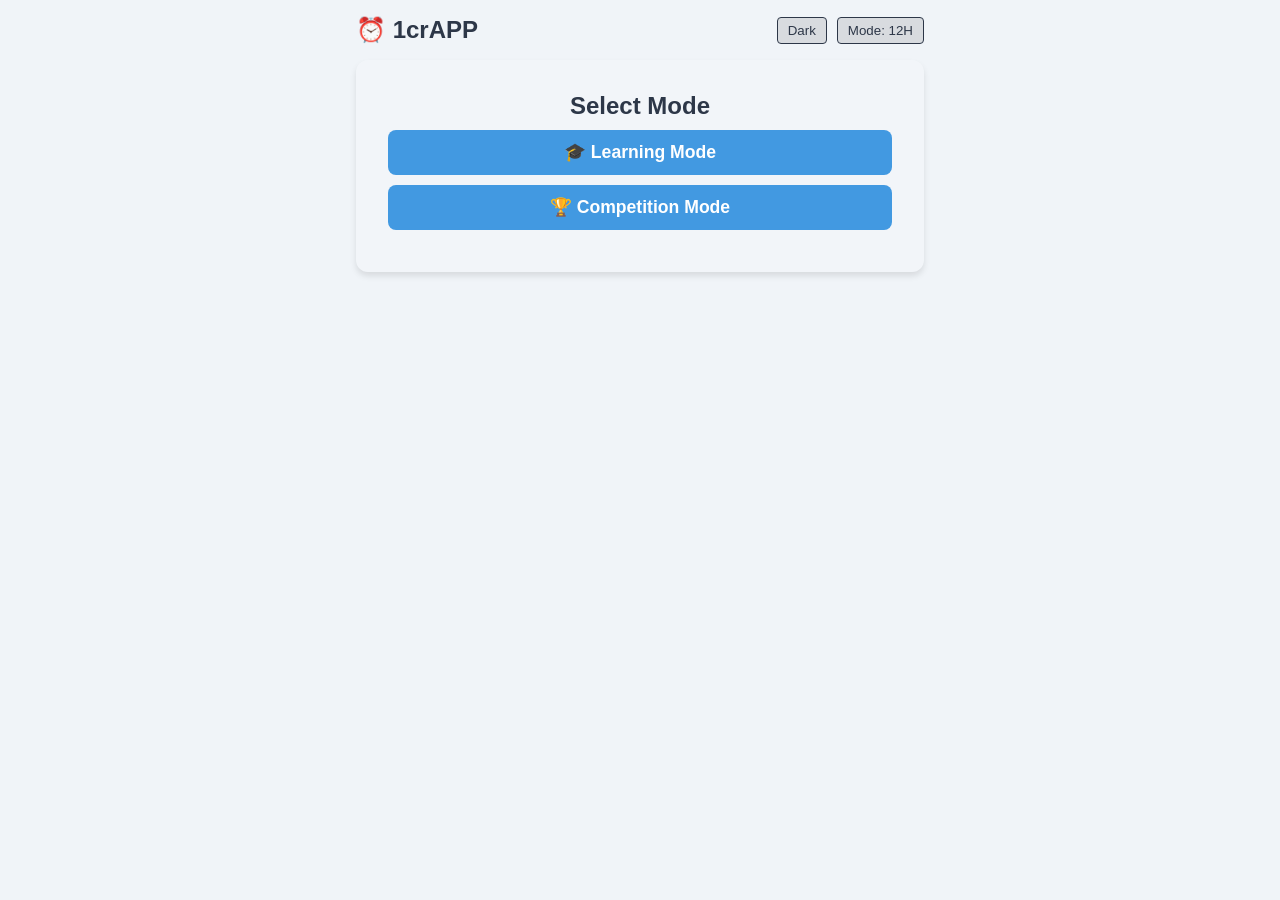
==== set_the_time/index.html @ 5db9e0ae "add 2 game to set & tell the time" ====
<!DOCTYPE html>
<html lang="en">
<head>
    <meta charset="UTF-8">
    <meta name="viewport" content="width=device-width, initial-scale=1.0">
    <title>1crAPP - Clock Master</title>
    <link rel="stylesheet" href="styles.css">
</head>
<body>
    <div class="game-container">
        <header class="game-header">
            <h1>⏰ 1crAPP</h1>
            <div class="settings-bar">
                <button id="themeToggle" class="btn-small">Dark</button>
                <button id="formatToggle" class="btn-small">Mode: 12H</button>
            </div>
        </header>

        <!-- Main Menu -->
        <div id="mainMenu" class="screen active">
            <div class="menu-card">
                <h2>Select Mode</h2>
                <button class="btn-primary" onclick="game.startLearningMode()">🎓 Learning Mode</button>
                <button class="btn-primary" onclick="game.startCompetitionMode()">🏆 Competition Mode</button>
                <div class="difficulty-select" id="difficultySelect" style="display:none; margin-top: 15px;">
                    <label>Time Format:</label>
                    <select id="formatSelect">
                        <option value="12">12 Hour (AM/PM)</option>
                        <option value="24">24 Hour</option>
                        <option value="mixed">Mixed Random</option>
                    </select>
                </div>
            </div>
        </div>

        <!-- Game Screen -->
        <div id="gameScreen" class="screen">
            <div class="game-info">
                <span id="modeDisplay">Mode: Learning</span>
                <span id="roundDisplay">Round: 1/10</span>
                <span id="timerDisplay" style="display:none;">Time: 30s</span>
                <span id="scoreDisplay">Score: 0</span>
            </div>

            <div class="instruction-box">
                <div id="targetInstruction" class="instruction">Set the clock to:</div>
                <div id="targetTimeText" class="target-time-display">--:--</div>
            </div>

            <div class="clock-wrapper">
                <canvas id="clockCanvas" width="320" height="320"></canvas>

                <!-- Interactive Sun/Moon Toggle -->
                <div id="ampmToggleContainer" class="ampm-toggle-container">
                    <label class="toggle-label">Set Time of Day</label>
                    <div class="toggle-switch">
                        <input type="checkbox" id="ampmCheckbox">
                        <span class="slider round">
                            
                        </span>
                    </div>
                    <div class="toggle-hint" id="toggleHint">AM / Day</div>
                </div>
            </div>
	    </br>
	    </br>

            <div class="controls">
                <button id="checkBtn" class="btn-success">Check Answer</button>
                <button id="nextBtn" class="btn-primary" style="display:none;">Next Round</button>
                <button id="quitBtn" class="btn-danger">Quit</button>
            </div>

            <div id="feedback" class="feedback"></div>
        </div>

        <!-- Results Screen -->
        <div id="resultsScreen" class="screen">
            <div class="menu-card">
                <h2>Game Over!</h2>
                <p class="final-score">Final Score: <span id="finalScoreVal">0</span></p>
                <p>Correct: <span id="correctCount">0</span>/10</p>
                <button class="btn-primary" onclick="location.reload()">Play Again</button>
            </div>
        </div>
    </div>

    <script src="script.js"></script>
</body>
</html>
---- set_the_time/styles.css ----
:root {
    --bg-color: #f0f4f8;
    --text-color: #2d3748;
    --clock-face: #ffffff;
    --clock-border: #4a5568;
    --hand-hour: #2d3748;
    --hand-minute: #4299e1;
    --btn-primary: #4299e1;
    --btn-hover: #3182ce;
    --success: #48bb78;
    --danger: #f56565;
}

[data-theme="dark"] {
    --bg-color: #1a202c;
    --text-color: #f7fafc;
    --clock-face: #2d3748;
    --clock-border: #718096;
    --hand-hour: #f7fafc;
    --hand-minute: #63b3ed;
}

* {
    box-sizing: border-box;
    margin: 0;
    padding: 0;
    font-family: 'Segoe UI', Tahoma, Geneva, Verdana, sans-serif;
    user-select: none;
}

body {
    background-color: var(--bg-color);
    color: var(--text-color);
    display: flex;
    flex-direction: column;
    align-items: center;
    min-height: 100vh;
    transition: background 0.3s, color 0.3s;
}

.game-container {
    width: 100%;
    max-width: 600px;
    padding: 1rem;
    text-align: center;
}

header {
    display: flex;
    justify-content: space-between;
    align-items: center;
    margin-bottom: 1rem;
}
h1 {
    font-size: 1.5rem;
}
.settings-bar {
    display: flex;
    gap: 10px;
}

.btn-small {
    padding: 5px 10px;
    background: rgba(0, 0, 0, 0.1);
    border: 1px solid var(--text-color);
    border-radius: 4px;
    cursor: pointer;
    color: var(--text-color);
}

.screen {
    display: none;
    animation: fadeIn 0.3s ease;
}
.screen.active {
    display: block;
}

@keyframes fadeIn {
    from { opacity: 0; }
    to { opacity: 1; }
}

.menu-card {
    background: rgba(255, 255, 255, 0.1);
    padding: 2rem;
    border-radius: 12px;
    box-shadow: 0 4px 6px rgba(0, 0, 0, 0.1);
}

.btn-primary,
.btn-success,
.btn-danger {
    display: block;
    width: 100%;
    padding: 12px;
    margin: 10px 0;
    border: none;
    border-radius: 8px;
    font-size: 1.1rem;
    font-weight: bold;
    cursor: pointer;
    transition: transform 0.1s;
}
.btn-primary { background: var(--btn-primary); color: white; }
.btn-success { background: var(--success); color: white; }
.btn-danger { background: var(--danger); color: white; }
button:active { transform: scale(0.98); }

.game-info {
    display: flex;
    justify-content: space-between;
    font-size: 0.9rem;
    font-weight: bold;
    margin-bottom: 10px;
    padding: 0 10px;
    flex-wrap: wrap;
    gap: 8px;
}

.instruction-box {
    margin: 10px 0 20px 0;
    padding: 15px;
    background: rgba(0, 0, 0, 0.05);
    border-radius: 8px;
}

.instruction {
    font-size: 1rem;
    margin-bottom: 5px;
    opacity: 0.8;
}
.target-time-display {
    font-size: 2.5rem;
    font-weight: 800;
    color: var(--btn-primary);
    font-variant-numeric: tabular-nums;
}

.clock-wrapper {
    position: relative;
    width: 320px;
    height: 400px;
    margin: 0 auto;
    display: flex;
    flex-direction: column;
    align-items: center;
    justify-content: flex-start;
    padding-top: 10px;
}

canvas {
    border-radius: 50%;
    background: var(--clock-face);
    box-shadow: 0 10px 20px rgba(0, 0, 0, 0.2);
    border: 8px solid var(--clock-border);
    cursor: grab;
    touch-action: none;
    z-index: 10;
}
canvas:active { cursor: grabbing; }

.ampm-toggle-container {
    margin-top: 25px;
    display: flex;
    flex-direction: column;
    align-items: center;
    gap: 10px;
    z-index: 20;
    pointer-events: auto;
}

.toggle-label { font-size: 0.9rem; font-weight: bold; }

.toggle-switch {
    position: relative;
    display: inline-block;
    width: 80px;
    height: 38px;
    pointer-events: auto;
}

.toggle-switch input {
    opacity: 0;
    width: 100%;
    height: 100%;
    position: absolute;
    top: 0;
    left: 0;
    z-index: 5;
    cursor: pointer;
    margin: 0;
}

.slider {
    position: absolute;
    cursor: pointer;
    top: 0;
    left: 0;
    right: 0;
    bottom: 0;
    background-color: #f9c74f;
    transition: .4s;
    border-radius: 34px;
    display: flex;
    align-items: center;
    justify-content: space-between;
    padding: 0 10px;
    font-size: 20px;
    pointer-events: none;
}

.slider:before {
    position: absolute;
    content: "";
    height: 30px;
    width: 30px;
    left: 4px;
    bottom: 4px;
    background-color: white;
    transition: .4s;
    border-radius: 50%;
    z-index: 2;
    pointer-events: none;
}

input:checked+.slider { background-color: #2d3748; }
input:checked+.slider:before { transform: translateX(42px); }

.icon-sun,
.icon-moon { z-index: 1; pointer-events: none; }
.icon-sun { opacity: 1; }
.icon-moon { opacity: 0.6; }
input:checked+.slider .icon-sun { opacity: 0.5; }
input:checked+.slider .icon-moon { opacity: 1; }

.toggle-hint { font-size: 0.85rem; opacity: 0.8; font-weight: 600; }

.controls {
    display: flex;
    gap: 10px;
    margin-top: 30px;
    width: 100%;
    max-width: 400px;
    margin-left: auto;
    margin-right: auto;
}
.controls button { flex: 1; }

.feedback {
    margin-top: 20px;
    font-size: 1.2rem;
    font-weight: bold;
    min-height: 1.5em;
}
.feedback.correct { color: var(--success); }
.feedback.incorrect { color: var(--danger); }

@media (max-width: 500px) {
    .clock-wrapper { width: 260px; height: 360px; }
    canvas { width: 260px; height: 260px; }
    .target-time-display { font-size: 2rem; }
    .toggle-switch { width: 70px; height: 34px; }
    .slider:before { height: 26px; width: 26px; }
    input:checked+.slider:before { transform: translateX(36px); }
}
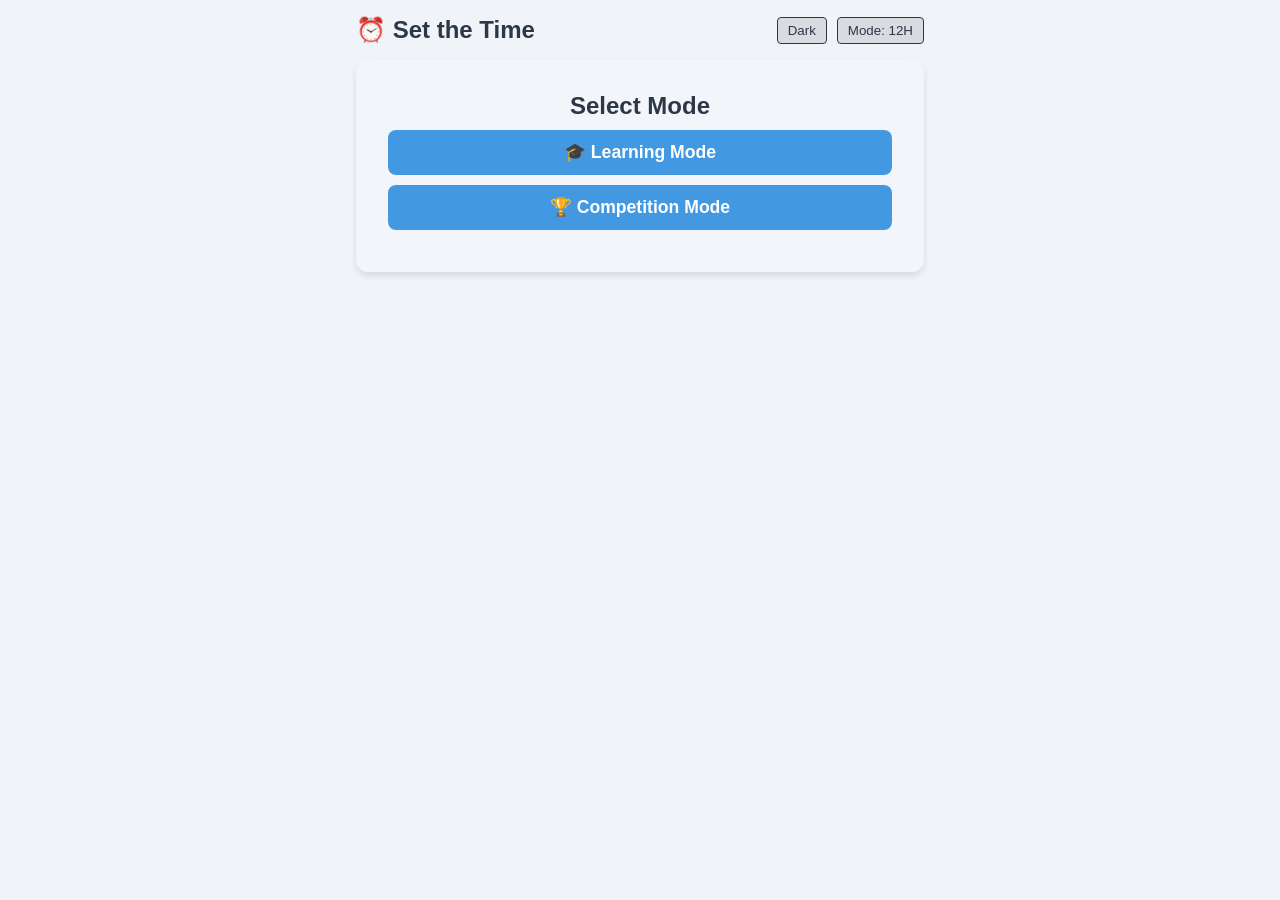
==== commit 22f133d9: "Update index.html" ====
--- a/set_the_time/index.html
+++ b/set_the_time/index.html
@@ -9,7 +9,7 @@
 <body>
     <div class="game-container">
         <header class="game-header">
-            <h1>⏰ 1crAPP</h1>
+            <h1>⏰ Set the Time</h1>
             <div class="settings-bar">
                 <button id="themeToggle" class="btn-small">Dark</button>
                 <button id="formatToggle" class="btn-small">Mode: 12H</button>
@@ -87,4 +87,4 @@
 
     <script src="script.js"></script>
 </body>
-</html>+</html>
